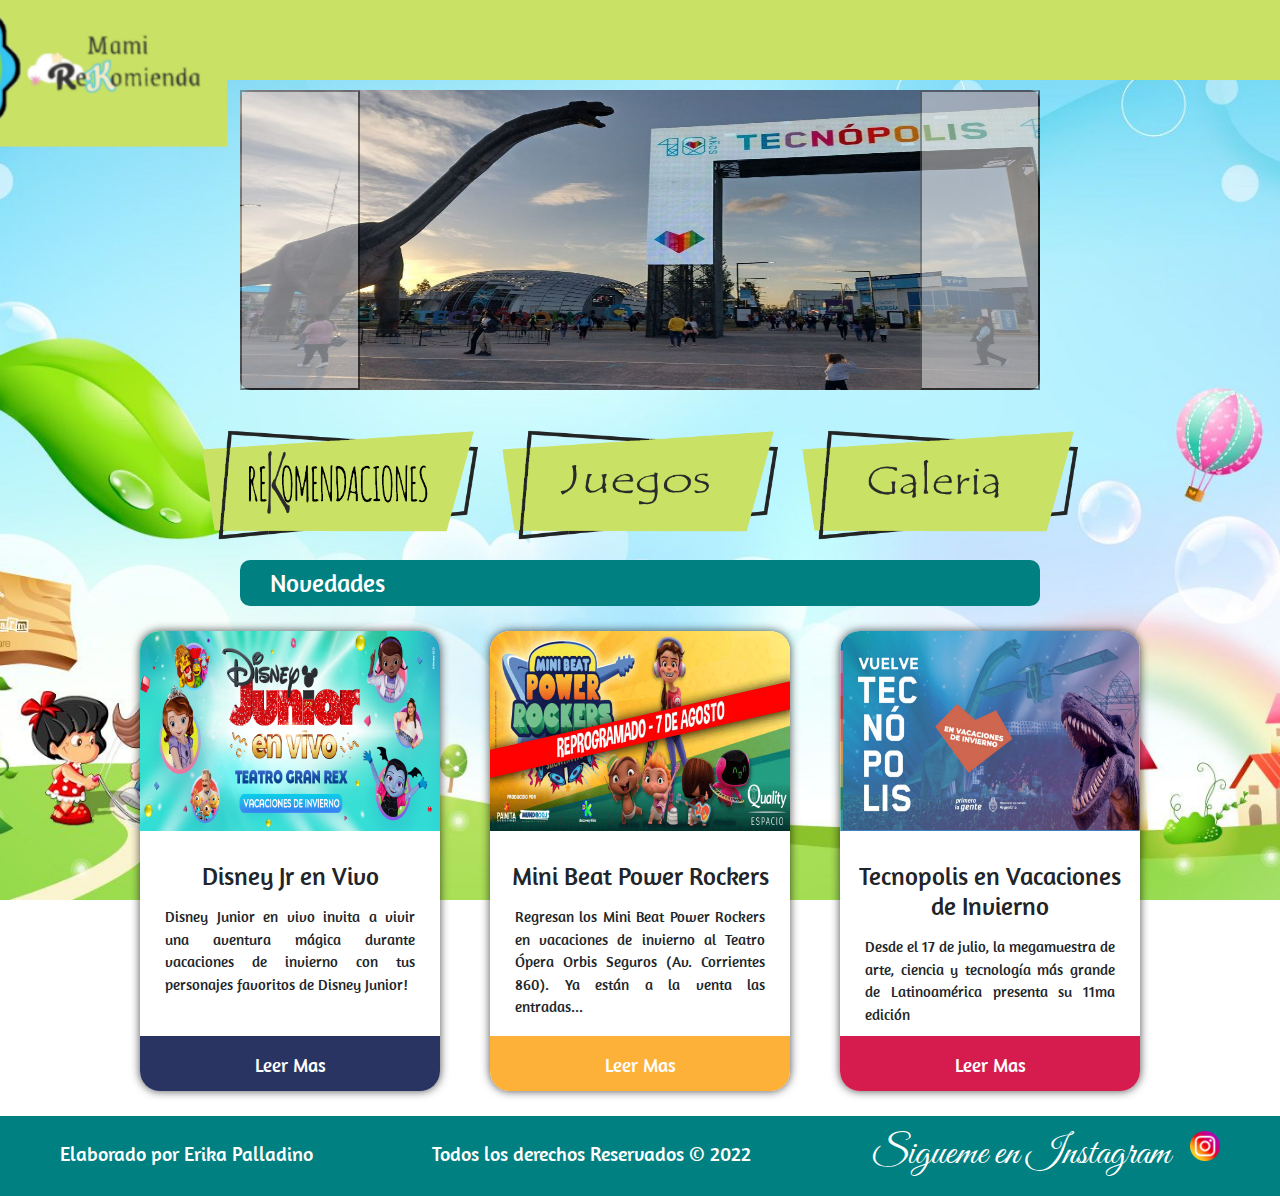
==== index.html @ ba893c43 "cambios generales" ====
<!DOCTYPE html>
<html lang="en">

<head>
    <meta charset="UTF-8">
    <meta http-equiv="X-UA-Compatible" content="IE=edge">
    <meta name="viewport" content="width=device-width, initial-scale=1.0">
    <title>MamiRekomienda</title>
    <link rel="icon" href="./assets/icons/mom.png">
    <link rel="preconnect" href="https://fonts.googleapis.com">
    <link rel="preconnect" href="https://fonts.gstatic.com" crossorigin>
    <link href="https://fonts.googleapis.com/css2?family=Amaranth:wght@400;700&family=Great+Vibes&display=swap" rel="stylesheet">
    <link rel="stylesheet" href="https://cdn.jsdelivr.net/npm/bootstrap@4.6.1/dist/css/bootstrap.min.css">
    <script src="https://cdn.jsdelivr.net/npm/bootstrap@4.6.1/dist/js/bootstrap.bundle.min.js"></script>
    <link rel="stylesheet" href="./css/styles.css">
</head>

<body>
    <header class="header">
        <div class="header__logo">
            <a href="./index.html"><img src="./assets/img/logo.png" alt="logo"></a>
        </div>
        <nav class="header__nav">
            <a class="header__nav-links" href="./index.html">Inicio</a>
            <a class="header__nav-links" href="./pages/sobreMi.html">Sobre Mi</a>
            <a class="header__nav-links" href="./pages/noticias.html">Noticias</a>
            <a class="header__nav-links" href="./pages/eventos.html">Eventos</a>
            <a class="header__nav-links" href="./pages/contacto.html"><button class="header__btn">Contacto</button></a>
        </nav>
    </header>
    <main class="container">
        <div id="carouselExampleControls" class="carousel slide" data-bs-ride="carousel">
            <div class="carousel-inner">
                <div class="carousel-item active">
                    <img src="./assets/img/imgSlide/tecnopolis1.jpg" class="d-block w-100" alt="...">
                </div>
                <div class="carousel-item">
                    <img src="./assets/img/imgSlide/actividades.jpg" class="d-block w-100" alt="...">
                </div>
                <div class="carousel-item">
                    <img src="./assets/img/imgSlide/mascotasylosniños.jpg" class="d-block w-100" alt="...">
                </div>
            </div>
            <button class="carousel-control-prev" type="button" data-bs-target="#carouselExampleControls" data-bs-slide="prev">
              <span class="carousel-control-prev-icon" aria-hidden="true"></span>
              <span class="visually-hidden">Previous</span>
            </button>
            <button class="carousel-control-next" type="button" data-bs-target="#carouselExampleControls" data-bs-slide="next">
              <span class="carousel-control-next-icon" aria-hidden="true"></span>
              <span class="visually-hidden">Next</span>
            </button>
        </div>
        <div class="info">
            <div>
                <img src="./assets/img/Rekomendaciones.png" alt="Recomendaciones" class="info__img">
            </div>
            <div>
                <img src="./assets/img/Juegos.png" alt="Juegos" class="info__img">
            </div>
            <div>
                <img src="./assets/img/Galeria.png" alt="Galeria" class="info__img">
            </div>
        </div>
        <h1 class="novedades__title">Novedades</h1>
        <div class="novedades">
            <div class="novedades__card card-1">
                <div class="novedades__card-header">
                    <img src="./assets/img/DisneyJr.png" class="novedades__card-img" alt="Disney Jr">
                </div>
                <div class="novedades__card-body">
                    <h3 class="novedades__card-titulo">Disney Jr en Vivo</h3>
                    <p class="novedades__card-texto">Disney Junior en vivo invita a vivir una aventura mágica durante vacaciones de invierno con tus personajes favoritos de Disney Junior!</p>
                </div>
                <div class="novedades__card-footer">
                    <a href="https://www.ticketek.com.ar/disney-junior-en-vivo/teatro-gran-rex" target="_blank">Leer Mas</a>
                </div>
            </div>
            <div class="novedades__card card-2">
                <div class="novedades__card-header">
                    <img src="./assets/img/powerRockers.png" class="novedades__card-img" alt="Power Rockers">
                </div>
                <div class="novedades__card-body">
                    <h3 class="novedades__card-titulo">Mini Beat Power Rockers</h3>
                    <p class="novedades__card-texto">Regresan los Mini Beat Power Rockers en vacaciones de invierno al Teatro Ópera Orbis Seguros (Av. Corrientes 860). Ya están a la venta las entradas...</p>
                </div>
                <div class="novedades__card-footer">
                    <a href="https://www.ticketek.com.ar/mini-beat-power-rockers/quality-espacio" target="_blank">Leer Mas</a>
                </div>
            </div>
            <div class="novedades__card card-3">
                <div class="novedades__card-header">
                    <img src="./assets/img/tecnopolis_vac_inv.PNG" class="novedades__card-img" alt="Tecnopolis">
                </div>
                <div class="novedades__card-body">
                    <h3 class="novedades__card-titulo">Tecnopolis en Vacaciones de Invierno</h3>
                    <p class="novedades__card-texto">Desde el 17 de julio, la megamuestra de arte, ciencia y tecnología más grande de Latinoamérica presenta su 11ma edición</p>
                </div>
                <div class="novedades__card-footer">
                    <a href="https://www.tecnopolis.gob.ar/argentinasoberana/" target="_blank">Leer Mas</a>
                </div>
            </div>
        </div>
    </main>
    <footer>
        <div class="main-footer">
            <p>Elaborado por Erika Palladino</p>
        </div>
        <div class="copyright">
            <p>Todos los derechos Reservados &copy; 2022</p>
        </div>
        <div class="red-social">
            <p>Sigueme en Instagram</p>
            <a href="https://www.instagram.com/mamirekomienda/ " target="_blank "><img src="./assets/icons/instagram.png" alt=""></a>
        </div>
    </footer>
    <script src="https://cdn.jsdelivr.net/npm/bootstrap@5.2.0/dist/js/bootstrap.bundle.min.js" integrity="sha384-A3rJD856KowSb7dwlZdYEkO39Gagi7vIsF0jrRAoQmDKKtQBHUuLZ9AsSv4jD4Xa" crossorigin="anonymous"></script>
</body>

</html>
---- css/styles.css ----
* {
    margin: 0;
    padding: 0;
    box-sizing: border-box;
    font-size: 62.5%;
    font-family: 'Amaranth', sans-serif;
    /* font-size: 1rem; */
}

body {
    background-image: url("../assets/img/infantil2.jpg");
    height: 100%;
    width: 100%;
    background-repeat: no-repeat;
    background-size: cover;
    background-attachment: fixed;
    background-position: center;
}

.container {
    min-height: calc(100vh - 8rem - 8rem);
}


/* ########## HEADER ########## */

.header {
    height: 80px;
    background-color: #c9e165;
}

.header__logo {
    cursor: pointer;
    margin-right: auto;
    height: 70px;
    width: auto;
    transition: all 0.3s;
}

.header__logo:hover {
    transform: scale(1.2);
}

.navbar {
    height: 80px;
    font-size: 6rem;
    z-index: 4;
}

.navbar-brand img {
    margin-left: 20px;
    width: auto;
    height: 60px;
    transition: all 0.3s;
}

.nav-link {
    margin-right: 20px;
    color: #008080!important;
}

.nav-link:hover {
    color: #FF5733!important;
}

.navbar-toogle {
    width: 10rem;
    height: 10rem;
}

.header__btn {
    color: white;
    padding: 0 9px;
    background-color: #FF5733;
    border: none;
    border-radius: 5rem;
    cursor: pointer;
    transition: all 0.3s ease 0s;
}

.header__btn:hover {
    background-color: #f0f3f4;
    color: #008080;
    transform: scale(1.1);
}


/* ########## PAGINA INICIO - SLIDER ##########*/

.slide {
    margin-top: 1rem;
    max-width: 80rem;
    margin: auto;
    margin-top: 10px;
}

.slide img {
    height: 30rem;
    border-radius: 10px;
}


/* ########## PAGINA DE INICIO - INFO ##########*/

.info {
    display: flex;
    justify-content: center;
    flex-wrap: wrap;
}

.info__img {
    display: flex;
    justify-content: center;
    align-items: center;
    max-width: 30rem;
    margin-top: 2rem;
}

.info__img:hover {
    transform: scale(1.2);
    transition: all 0.5s ease-in-out;
}


/* ########## PAGINA DE INICIO - SECCION NOVEDADES ########## */

.novedades {
    max-width: 120rem;
    margin: auto;
    display: flex;
    justify-content: center;
    flex-wrap: wrap;
}

.novedades__title {
    max-width: 80rem;
    margin: auto;
    background-color: #008080;
    padding: 8px;
    padding-left: 3rem;
    color: white;
    border-radius: 1rem;
}

.novedades__card {
    width: 30rem;
    height: 46rem;
    margin: 2.5rem;
    background-color: #fff;
    border-radius: 2rem;
    overflow: hidden;
    box-shadow: 0px 0px 10px rgba(0, 0, 0, 0.7);
    transition: all 500ms ease;
}

.novedades__card:hover {
    box-shadow: 5px 5px 20px rgba(0, 0, 0, 0.4);
    transform: translateY(-3%);
}

.novedades__card-header {
    width: 100%;
    height: 20rem;
    overflow: hidden;
}

.novedades__card-img {
    max-width: 100%;
    width: auto;
    height: 100%;
}

.novedades__card-body {
    height: 20rem;
    padding: 1.5rem;
}

.novedades__card-titulo {
    font-size: 2.5rem;
    margin: 15px 0;
    text-align: center;
}

.novedades__card-texto {
    font-size: 1.5rem;
    width: 25rem;
    margin: 0 auto;
    text-align: justify;
}

.novedades__card-footer {
    margin-top: 5px;
    text-align: center;
    font-size: 3rem;
    background-color: #FF5733;
}

.novedades__card-footer a {
    color: #fff;
    display: block;
    padding: 1.5rem;
    text-decoration: none;
}

.card-1 .novedades__card-footer {
    background-color: #293462;
}

.card-1 .novedades__card-footer:hover {
    background-color: #3AB4F2;
}

.card-1 .novedades__card-footer a:hover {
    color: #293462;
}

.card-2 .novedades__card-footer {
    background-color: #FEB139;
}

.card-2 .novedades__card-footer:hover {
    background-color: #F2DF3A;
}

.card-2 .novedades__card-footer a:hover {
    color: #0078AA;
}

.card-3 .novedades__card-footer {
    background-color: #D61C4E;
}

.card-3 .novedades__card-footer:hover {
    background-color: #66BFBF;
}

.card-3 .novedades__card-footer a:hover {
    color: #FF0063;
}


/* ######### PAGINA SOBRE MI #########*/

.sobreMi {
    margin: auto;
    max-width: 1000px;
    display: flex;
    justify-content: space-between;
    padding: 2rem;
}

.sobreMi__img {
    display: flex;
    justify-content: center;
}

.sobreMi__img img {
    max-width: 380px;
    height: auto;
    border-bottom-left-radius: 20px;
    border-top-left-radius: 20px;
}

.sobreMi__texto {
    font-size: 2.5rem;
    padding: 20px;
    background-image: linear-gradient(to right, rgba(229, 82, 14, 0.5) 50%, rgba(229, 82, 14) 100%);
    border-bottom-right-radius: 20px;
    border-top-right-radius: 20px;
}

.sobreMi__texto h1 {
    font-size: 3rem;
    text-align: center;
    background-color: #fff;
    margin: 2rem;
    max-width: 100%;
    color: #FF5733;
    border-radius: 10px;
}


/* ########## PAGINA NOTICIAS*/

.noticias {
    max-width: 120rem;
    margin: auto;
    padding: 2rem;
    display: grid;
    grid-template-columns: repeat(3, 1fr);
    gap: 2rem;
}

.noticia:nth-child(1) {
    grid-column: 1/4;
    display: grid;
    grid-template-columns: 3fr 1fr;
    border-radius: 20px;
}

.noticia:nth-child(1) img {
    height: 43rem;
    width: 100%;
    object-fit: cover;
    border-top-left-radius: 20px;
    border-top-right-radius: 20px;
}

.noticia:nth-child(2) {
    grid-column: 1/2;
    border-radius: 20px;
}

.noticia:nth-child(2) img {
    height: 30rem;
    width: 100%;
    object-fit: cover;
    border-top-left-radius: 20px;
    border-top-right-radius: 20px;
}

.noticia:nth-child(3) {
    grid-column: 2/3;
    border-radius: 20px;
}

.noticia:nth-child(3) img {
    height: 30rem;
    width: 100%;
    object-fit: cover;
    border-top-left-radius: 20px;
    border-top-right-radius: 20px;
}

.noticia:nth-child(4) {
    grid-column: 3/4;
    border-radius: 20px;
}

.noticia:nth-child(4) img {
    height: 30rem;
    width: 100%;
    object-fit: cover;
    border-top-left-radius: 20px;
    border-top-right-radius: 20px;
}

.noticia {
    background-color: #0078AA;
}

.noticia_texto {
    text-align: center;
    display: flex;
    flex-direction: column;
    justify-content: center;
    align-items: center;
    height: auto;
    color: #A5C9CA;
    padding: 2rem;
    font-size: 3rem;
}

.noticia_texto h3 {
    margin: 1rem;
    color: #fff;
}

.noticia_texto h4 {
    margin: 1rem;
    color: #fff;
}

.noticia_texto p {
    margin: 2rem;
    font-size: medium;
}

.noticia_texto a {
    text-decoration: none;
}

.noticia_btn {
    background-color: #8cbc00;
    display: block;
    color: #fff;
    text-transform: uppercase;
    font-weight: 900;
    padding: 1rem;
    transition: background-color .3s ease-out;
}

.noticia_btn:hover {
    background-color: #769c02
}


/* ######### PAGINA DE EVENTOS #########*/

.eventos__title {
    text-align: center;
    font-size: 3rem;
    background-color: #FF5733;
    max-width: 90rem;
    margin: 2rem auto;
    color: white;
    border-radius: 10px;
}

.carousel-link a {
    font-size: 1.5rem;
}

.cards {
    margin-bottom: 2rem;
}

.card:hover {
    box-shadow: 5px 5px 20px rgba(0, 0, 0, 0.4);
    transform: translateY(-3%);
}

.card-text {
    font-size: 1.5rem;
}

.card-link {
    font-size: 1.5rem;
    text-decoration: none;
    display: flex;
    justify-content: center;
    align-items: center;
    width: 100%;
    background-color: #2fb4cc;
    padding: 5px;
    color: #fff;
}


/* Eventos Cards */

.eventos {
    margin: auto;
    max-width: 1500px;
    margin-top: 20px;
    display: flex;
}

.eventos__card {
    width: 100%;
    margin: 20px;
    border-radius: 6px;
    overflow: hidden;
    background: #fff;
    box-shadow: 0px 1px 10px rgba(0, 0, 0, 0.2);
    cursor: default;
    transition: all 400ms ease;
}

.eventos__card:hover {
    box-shadow: 5px 5px 20px rgba(0, 0, 0, 0.4);
    transform: translateY(-3%);
}

.eventos__card img {
    width: 100%;
    height: 210px;
}

.card__content-eventos h3 {
    padding: 15px;
    text-align: center;
    font-weight: 400;
}

.card__content-eventos {
    padding: 15px;
    text-align: center;
}

.card__content-eventos a {
    text-decoration: none;
    display: inline-block;
    padding: 10px;
    margin-top: 10px;
    color: #2fb4cc;
    border: 1px solid #2fb4cc;
    border-radius: 4px;
    transition: all 400ms ease;
}

.card__content-eventos a:hover {
    background: #2fb4cc;
    color: white;
}


/*formulario de contacto*/

.contacto {
    max-width: 500px;
    margin: auto;
    background: rgba(229, 82, 14, 0.4);
    padding: 10px 20px;
    box-sizing: border-box;
    margin-top: 20px;
    border-radius: 10px;
}

.contacto__title {
    text-align: center;
    margin: auto;
    font-size: 30px;
    margin-bottom: 20px;
    color: #008080;
}

.contacto__input {
    width: 100%;
    margin-bottom: 20px;
    padding: 7px;
    box-sizing: border-box;
    font-size: 17px;
}

.contacto__textarea {
    width: 100%;
    height: 300px;
    max-width: 100%;
    max-height: 300px;
    margin-bottom: 20px;
    padding: 7px;
    box-sizing: border-box;
    font-size: 1.7rem;
    border: none;
}

.contacto__select p {
    color: #008080;
    font-size: 1.7rem;
}

.contacto__select select {
    width: 85%;
    height: 3.8rem;
    float: right;
    margin-bottom: 20px;
    color: #008080;
    font-size: 1.7rem;
}

.contacto__btn {
    width: 100%;
    background-color: #FF5733;
    color: white;
    padding: 20px;
    font-size: 1.7rem;
}

.contacto__btn:hover {
    cursor: pointer;
    background-color: #008080;
    background-color: rgba(255, 87, 51, 0.5);
    margin: 3rem auto;
    max-width: 50rem;
    border: 2px solid #FF5733;
    border-radius: 1.5rem;
}

.jumbotron {
    background-color: rgba(255, 87, 51, 0.2);
    padding: 1.5rem;
}

.jumbotron h1 {
    font-size: 3rem;
    text-align: center;
    color: #fff;
    text-shadow: 0px 1px #A5C9CA;
}

label,
input,
textarea,
select,
option,
input[type="submit"] {
    font-size: 1.4rem;
    margin-top: .3rem;
    color: #293462;
}

.contacto__form {
    padding: .5rem 1.5rem;
}

.btn-primary {
    width: 100%;
}


/* ########## FOOTER ########## */

footer {
    min-height: 8rem;
    background-color: #008080;
    color: white;
    display: flex;
    justify-content: space-around;
    align-items: center;
}

footer p {
    font-size: 2rem;
}

.main-footer {
    display: flex;
    padding-top: 5px;
}

.copyright {
    display: flex;
    padding-top: 5px;
}

.red-social {
    display: flex;
    padding-top: 5px;
}

.red-social img {
    display: flex;
    width: 3rem;
    padding-top: 7px;
}

.red-social p {
    display: flex;
    justify-content: center;
    align-items: center;
    padding-right: 2rem;
    font-family: 'Great Vibes', cursive;
    font-size: 4rem;
}


/* ########## RESPONSIVE ######### */

@media screen and (max-width: 965px) {
    .noticias {
        max-width: 120rem;
        margin: auto;
        padding: 2rem;
        display: grid;
        grid-template-columns: repeat(2, 1fr);
        gap: 2rem;
    }
    .noticia:nth-child(1) {
        grid-column: 1/3;
        display: grid;
        grid-template-columns: 1fr;
    }
    .noticia:nth-child(1) img {
        height: 30rem;
        width: 100%;
        object-fit: cover;
    }
    .noticia:nth-child(2) {
        grid-column: 1/2;
    }
    .noticia:nth-child(2) img {
        height: 30rem;
        width: 100%;
        object-fit: cover;
    }
    .noticia:nth-child(3) {
        grid-column: 2/3;
    }
    .noticia:nth-child(3) img {
        height: 30rem;
        width: 100%;
        object-fit: cover;
    }
    .noticia:nth-child(4) {
        grid-column: 1/3;
    }
    .noticia:nth-child(4) img {
        height: 30rem;
        width: 100%;
        object-fit: cover;
    }
}

@media screen and (max-width: 912px) {
    .sobreMi {
        margin: 20px auto;
        max-width: 100%;
        display: flex;
        flex-direction: column;
        width: auto;
        height: auto;
        padding: 0 30px;
    }
    .sobreMi__texto {
        max-width: 100%;
        margin: auto;
        border-bottom-right-radius: 20px;
        border-bottom-left-radius: 20px;
        border-top-right-radius: 0;
        border-top-left-radius: 0;
    }
    .sobreMi__img img {
        max-width: 100%;
        margin: auto;
        padding: 0 30px;
        border-bottom-right-radius: 0;
        border-bottom-left-radius: 0;
        border-top-right-radius: 20px;
        border-top-left-radius: 20px;
        background-image: linear-gradient(to right, rgba(229, 82, 14, 0.5) 50%, rgba(229, 82, 14) 100%);
    }
}

@media screen and (max-width: 768px) {
    footer {
        flex-direction: column;
    }
}

@media (max-width:700px) {
    .header {
        flex-direction: column;
    }
    .header__nav {
        padding: 10px 0;
    }
}

@media (max-width:700px) {
    footer {
        flex-direction: column;
    }
}

@media (max-width:480px) {
    .header {
        flex-direction: column;
    }
    .header__nav {
        display: flex;
        padding: 10px 0;
        justify-content: center;
    }
    .noticias {
        max-width: 120rem;
        margin: auto;
        padding: 2rem;
        display: grid;
        grid-template-columns: repeat(2, 1fr);
        gap: 2rem;
    }
    .noticia:nth-child(1) {
        grid-column: 1/3;
        display: grid;
        grid-template-columns: 1fr;
    }
    .noticia:nth-child(1) img {
        height: 30rem;
        width: 100%;
        object-fit: cover;
    }
    .noticia:nth-child(2) {
        grid-column: 1/3;
    }
    .noticia:nth-child(2) img {
        height: 30rem;
        width: 100%;
        object-fit: cover;
    }
    .noticia:nth-child(3) {
        grid-column: 1/3;
    }
    .noticia:nth-child(3) img {
        height: 30rem;
        width: 100%;
        object-fit: cover;
    }
    .noticia:nth-child(4) {
        grid-column: 1/3;
    }
    .noticia:nth-child(4) img {
        height: 30rem;
        width: 100%;
        object-fit: cover;
    }
}
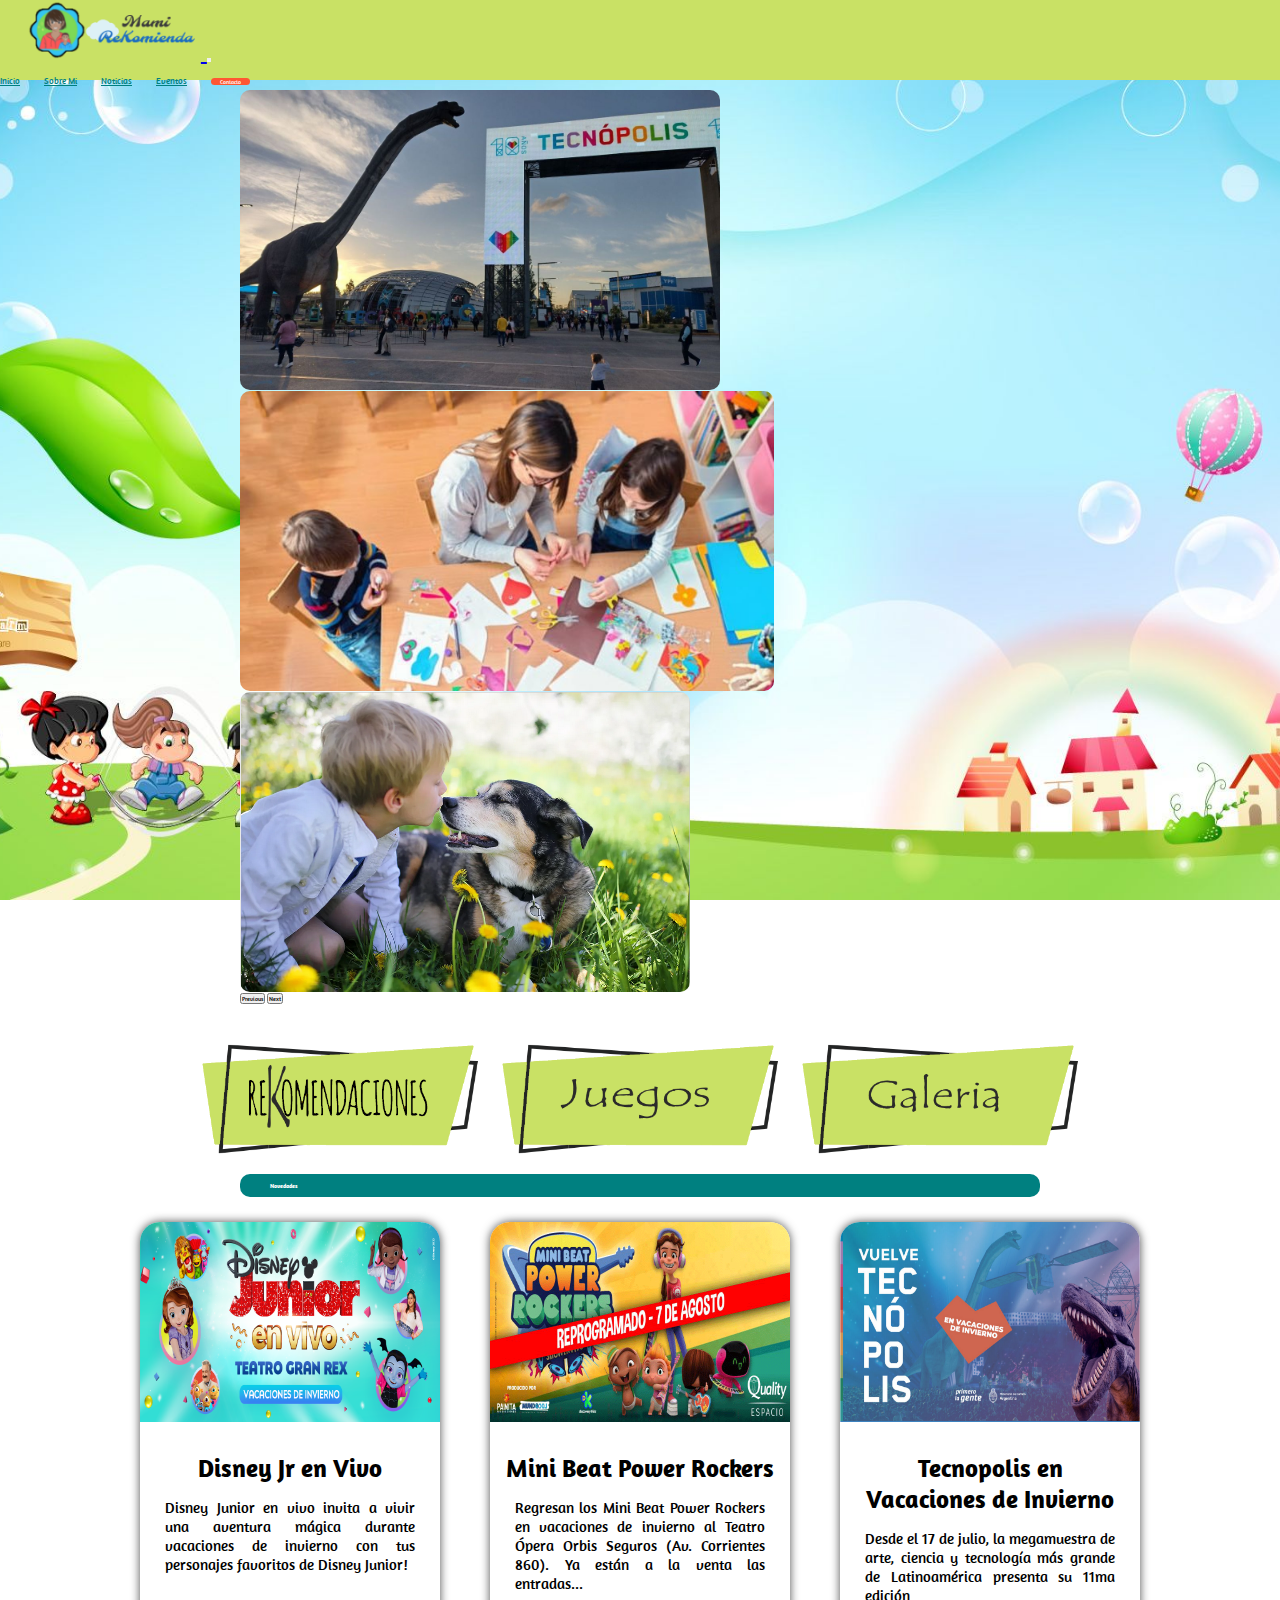
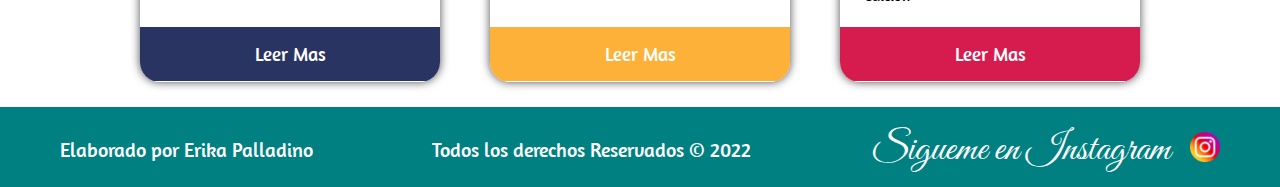
==== commit e1e75a3f: "cambios generales" ====
--- a/index.html
+++ b/index.html
@@ -10,23 +10,32 @@
     <link rel="preconnect" href="https://fonts.googleapis.com">
     <link rel="preconnect" href="https://fonts.gstatic.com" crossorigin>
     <link href="https://fonts.googleapis.com/css2?family=Amaranth:wght@400;700&family=Great+Vibes&display=swap" rel="stylesheet">
-    <link rel="stylesheet" href="https://cdn.jsdelivr.net/npm/bootstrap@4.6.1/dist/css/bootstrap.min.css">
-    <script src="https://cdn.jsdelivr.net/npm/bootstrap@4.6.1/dist/js/bootstrap.bundle.min.js"></script>
     <link rel="stylesheet" href="./css/styles.css">
+    <link href="https://cdn.jsdelivr.net/npm/bootstrap@5.2.0/dist/css/bootstrap.min.css" rel="stylesheet" integrity="sha384-gH2yIJqKdNHPEq0n4Mqa/HGKIhSkIHeL5AyhkYV8i59U5AR6csBvApHHNl/vI1Bx" crossorigin="anonymous">
 </head>
 
 <body>
-    <header class="header">
-        <div class="header__logo">
-            <a href="./index.html"><img src="./assets/img/logo.png" alt="logo"></a>
-        </div>
-        <nav class="header__nav">
-            <a class="header__nav-links" href="./index.html">Inicio</a>
-            <a class="header__nav-links" href="./pages/sobreMi.html">Sobre Mi</a>
-            <a class="header__nav-links" href="./pages/noticias.html">Noticias</a>
-            <a class="header__nav-links" href="./pages/eventos.html">Eventos</a>
-            <a class="header__nav-links" href="./pages/contacto.html"><button class="header__btn">Contacto</button></a>
-        </nav>
+    <header>
+        <div class="header">
+            <nav class="navbar navbar-expand-lg">
+                <div class="container-fluid">
+                    <a class="navbar-brand" href="./index.html">
+                        <img class="header__logo" src="./assets/img/logo_f.png" alt="">
+                    </a>
+                    <button class="navbar-toggler" type="button" data-bs-toggle="collapse" data-bs-target="#navbarNavAltMarkup" aria-controls="navbarNavAltMarkup" aria-expanded="false" aria-label="Toggle navigation">
+                    <span class="navbar-toggler-icon"></span>
+                  </button>
+                    <div class="collapse navbar-collapse justify-content-end" id="navbarNavAltMarkup">
+                        <div class="navbar-nav">
+                            <a class="nav-link" href="./index.html">Inicio</a>
+                            <a class="nav-link" href="./pages/sobreMi.html">Sobre Mi</a>
+                            <a class="nav-link" href="./pages/noticias.html">Noticias</a>
+                            <a class="nav-link" href="./pages/eventos.html">Eventos</a>
+                            <a class="nav-link" href="./pages/contacto.html"><button class="header__btn">Contacto</button></a>
+                        </div>
+                    </div>
+                </div>
+            </nav>
     </header>
     <main class="container">
         <div id="carouselExampleControls" class="carousel slide" data-bs-ride="carousel">
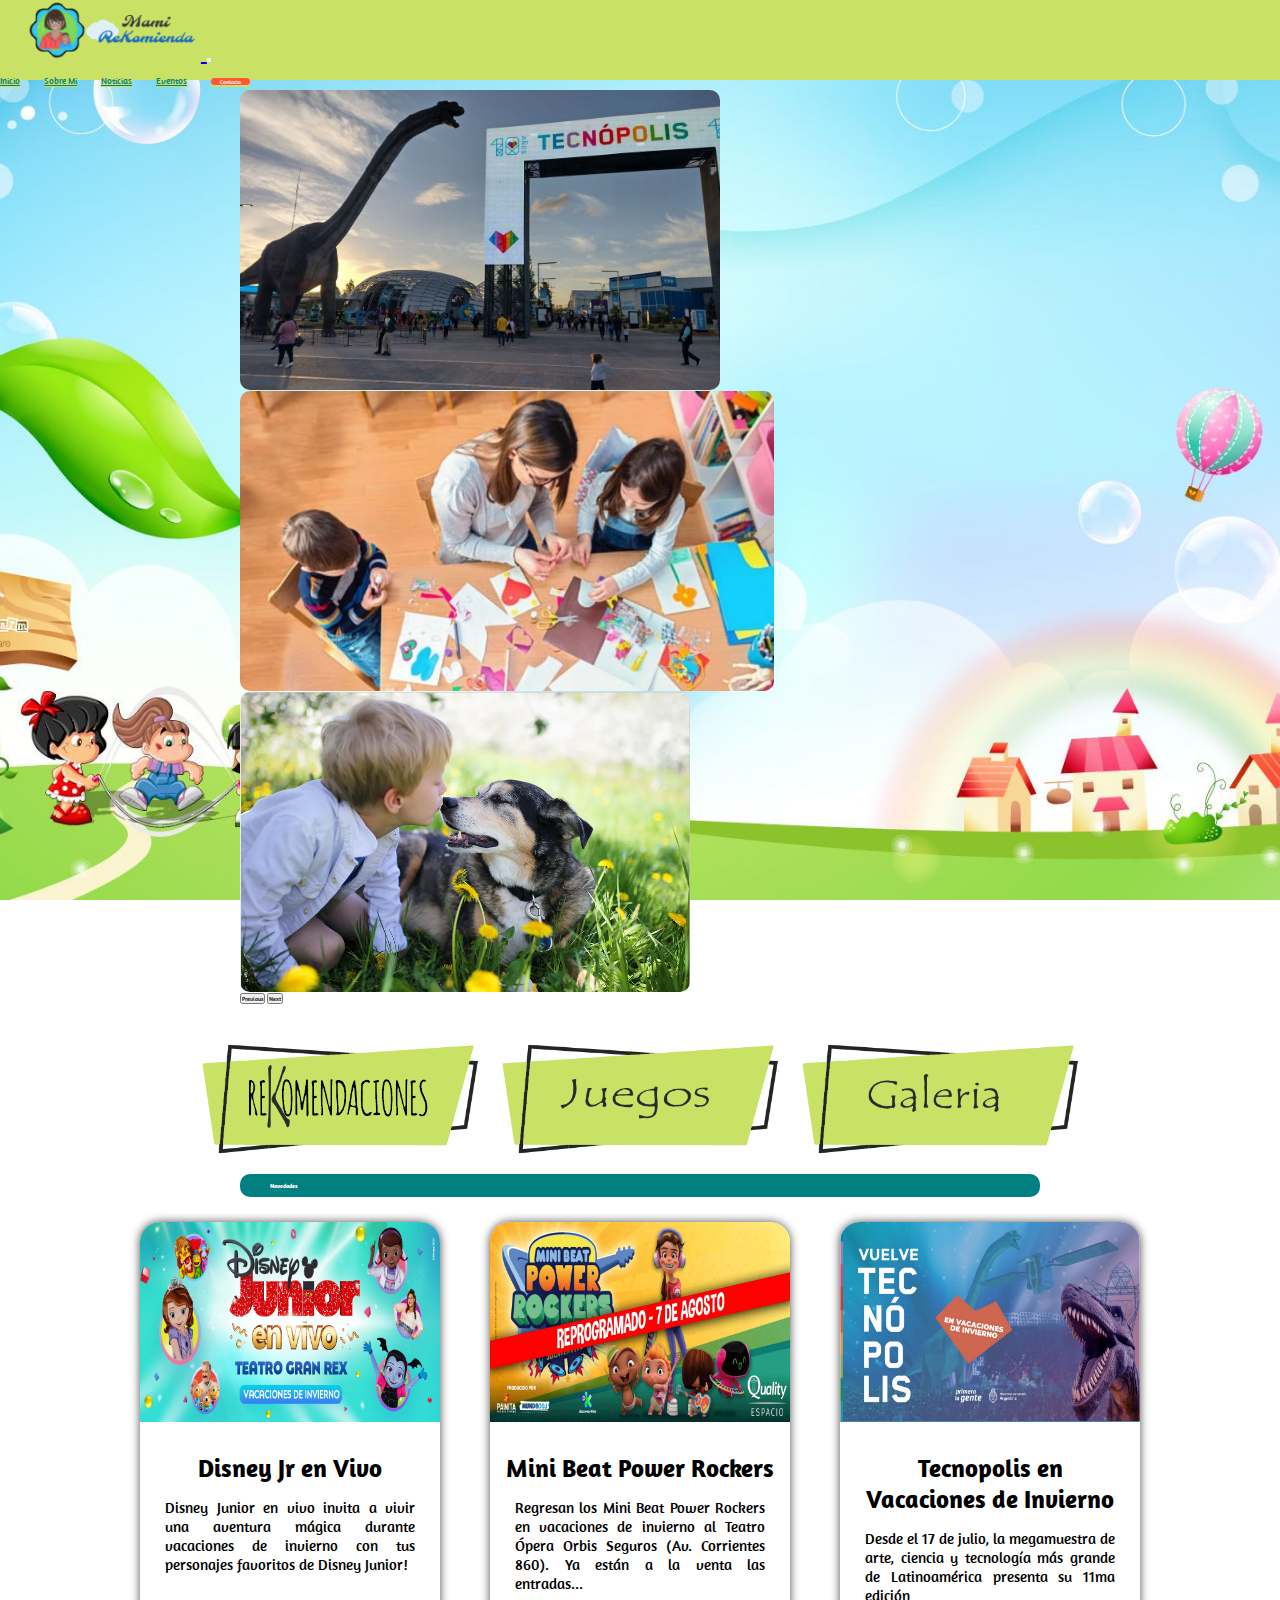
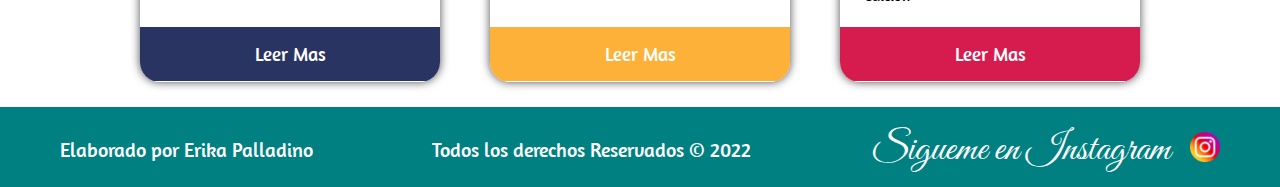
==== commit 3b9dd7a8: "agregando sass" ====
--- a/index.html
+++ b/index.html
@@ -10,7 +10,7 @@
     <link rel="preconnect" href="https://fonts.googleapis.com">
     <link rel="preconnect" href="https://fonts.gstatic.com" crossorigin>
     <link href="https://fonts.googleapis.com/css2?family=Amaranth:wght@400;700&family=Great+Vibes&display=swap" rel="stylesheet">
-    <link rel="stylesheet" href="./css/styles.css">
+    <link rel="stylesheet" href="./css/estilos.css">
     <link href="https://cdn.jsdelivr.net/npm/bootstrap@5.2.0/dist/css/bootstrap.min.css" rel="stylesheet" integrity="sha384-gH2yIJqKdNHPEq0n4Mqa/HGKIhSkIHeL5AyhkYV8i59U5AR6csBvApHHNl/vI1Bx" crossorigin="anonymous">
 </head>
 
--- a/css/estilos.css
+++ b/css/estilos.css
@@ -0,0 +1,538 @@
+* {
+  margin: 0;
+  padding: 0;
+  box-sizing: border-box;
+  font-size: 62.5%;
+  font-family: "Amaranth", sans-serif;
+  /* font-size: 1rem; */
+}
+
+body {
+  background-image: url("../assets/img/infantil2.jpg");
+  height: 100%;
+  width: 100%;
+  background-repeat: no-repeat;
+  background-size: cover;
+  background-attachment: fixed;
+  background-position: center;
+}
+
+.container {
+  min-height: calc(100vh - 8rem - 8rem);
+}
+
+.header {
+  height: 80px;
+  background-color: #c9e165;
+}
+.header .header__logo {
+  cursor: pointer;
+  margin-right: auto;
+  height: 70px;
+  width: auto;
+  transition: all 0.3s;
+}
+.header .header__logo:hover {
+  transform: scale(1.2);
+}
+
+.navbar {
+  height: 80px;
+  font-size: 6rem;
+  z-index: 4;
+}
+.navbar .navbar-brand img {
+  margin-left: 20px;
+  width: auto;
+  height: 60px;
+  transition: all 0.3s;
+}
+.navbar .nav-link {
+  margin-right: 20px;
+  color: #008080 !important;
+  background-color: #c9e165;
+  width: 75px;
+  text-align: center;
+}
+.navbar .nav-link:hover {
+  color: #FF5733 !important;
+}
+.navbar .navbar-toogle {
+  width: 10rem;
+  height: 10rem;
+}
+.navbar .header__btn {
+  color: white;
+  padding: 0 9px;
+  background-color: #FF5733;
+  border: none;
+  border-radius: 5rem;
+  cursor: pointer;
+  transition: all 0.3s ease 0s;
+}
+.navbar .header__btn:hover {
+  background-color: #f0f3f4;
+  color: #008080;
+  transform: scale(1.1);
+}
+
+.slide {
+  margin-top: 1rem;
+  max-width: 80rem;
+  margin: auto;
+  margin-top: 10px;
+}
+.slide img {
+  height: 30rem;
+  border-radius: 10px;
+}
+
+.info {
+  display: flex;
+  justify-content: center;
+  flex-wrap: wrap;
+}
+.info .info__img {
+  display: flex;
+  justify-content: center;
+  align-items: center;
+  max-width: 30rem;
+  margin-top: 2rem;
+}
+.info .info__img:hover {
+  transform: scale(1.2);
+  transition: all 0.5s ease-in-out;
+}
+
+.novedades__title {
+  max-width: 80rem;
+  margin: auto;
+  background-color: #008080;
+  padding: 8px;
+  padding-left: 3rem;
+  color: white;
+  border-radius: 1rem;
+}
+
+.novedades {
+  max-width: 120rem;
+  margin: auto;
+  display: flex;
+  justify-content: center;
+  flex-wrap: wrap;
+}
+.novedades .novedades__card {
+  width: 30rem;
+  height: 46rem;
+  margin: 2.5rem;
+  background-color: #fff;
+  border-radius: 2rem;
+  overflow: hidden;
+  box-shadow: 0px 0px 10px rgba(0, 0, 0, 0.7);
+  transition: all 500ms ease;
+}
+.novedades .novedades__card .novedades__card-header {
+  width: 100%;
+  height: 20rem;
+  overflow: hidden;
+}
+.novedades .novedades__card .novedades__card-img {
+  max-width: 100%;
+  width: auto;
+  height: 100%;
+}
+.novedades .novedades__card .novedades__card-body {
+  height: 20rem;
+  padding: 1.5rem;
+}
+.novedades .novedades__card .novedades__card-titulo {
+  font-size: 2.5rem;
+  margin: 15px 0;
+  text-align: center;
+}
+.novedades .novedades__card .novedades__card-texto {
+  font-size: 1.5rem;
+  width: 25rem;
+  margin: 0 auto;
+  text-align: justify;
+}
+.novedades .novedades__card .novedades__card-footer {
+  margin-top: 5px;
+  text-align: center;
+  font-size: 3rem;
+  background-color: #FF5733;
+}
+.novedades .novedades__card .novedades__card-footer a {
+  color: #fff;
+  display: block;
+  padding: 1.5rem;
+  text-decoration: none;
+}
+.novedades .novedades__card:hover {
+  box-shadow: 5px 5px 20px rgba(0, 0, 0, 0.4);
+  transform: translateY(-3%);
+}
+.novedades .card-1 .novedades__card-footer {
+  background-color: #293462;
+}
+.novedades .card-1 .novedades__card-footer:hover {
+  background-color: #3AB4F2;
+}
+.novedades .card-1 .novedades__card-footer a:hover {
+  color: #293462;
+}
+.novedades .card-2 .novedades__card-footer {
+  background-color: #FEB139;
+}
+.novedades .card-2 .novedades__card-footer:hover {
+  background-color: #F2DF3A;
+}
+.novedades .card-2 .novedades__card-footer a:hover {
+  color: #0078AA;
+}
+.novedades .card-3 .novedades__card-footer {
+  background-color: #D61C4E;
+}
+.novedades .card-3 .novedades__card-footer:hover {
+  background-color: #66BFBF;
+}
+.novedades .card-3 .novedades__card-footer a:hover {
+  color: #FF0063;
+}
+
+footer {
+  min-height: 8rem;
+  background-color: #008080;
+  color: white;
+  display: flex;
+  justify-content: space-around;
+  align-items: center;
+}
+footer p {
+  font-size: 2rem;
+}
+
+.main-footer {
+  display: flex;
+  padding-top: 5px;
+}
+
+.copyright {
+  display: flex;
+  padding-top: 5px;
+}
+
+.red-social {
+  display: flex;
+  padding-top: 5px;
+}
+.red-social img {
+  display: flex;
+  width: 3rem;
+  padding-top: 7px;
+}
+.red-social p {
+  display: flex;
+  justify-content: center;
+  align-items: center;
+  padding-right: 2rem;
+  font-family: "Great Vibes", cursive;
+  font-size: 4rem;
+}
+
+.sobreMi {
+  margin: auto;
+  max-width: 1000px;
+  display: flex;
+  justify-content: space-between;
+  padding: 2rem;
+}
+.sobreMi .sobreMi__img {
+  display: flex;
+  justify-content: center;
+}
+.sobreMi .sobreMi__img img {
+  max-width: 380px;
+  height: auto;
+  border-bottom-left-radius: 20px;
+  border-top-left-radius: 20px;
+}
+.sobreMi .sobreMi__texto {
+  font-size: 2.5rem;
+  padding: 20px;
+  background-image: linear-gradient(to right, rgba(229, 82, 14, 0.5) 50%, rgb(229, 82, 14) 100%);
+  border-bottom-right-radius: 20px;
+  border-top-right-radius: 20px;
+}
+.sobreMi .sobreMi__texto h1 {
+  font-size: 3rem;
+  text-align: center;
+  background-color: #fff;
+  margin: 2rem;
+  max-width: 100%;
+  color: #FF5733;
+  border-radius: 10px;
+}
+
+.noticias {
+  max-width: 120rem;
+  margin: auto;
+  padding: 2rem;
+  display: grid;
+  grid-template-columns: repeat(3, 1fr);
+  gap: 2rem;
+}
+.noticias .noticia {
+  background-color: #0078AA;
+}
+.noticias .noticia .noticia_texto {
+  text-align: center;
+  display: flex;
+  flex-direction: column;
+  justify-content: center;
+  align-items: center;
+  height: auto;
+  color: #A5C9CA;
+  padding: 2rem;
+  font-size: 3rem;
+}
+.noticias .noticia .noticia_texto h3 {
+  margin: 1rem;
+  color: #fff;
+}
+.noticias .noticia .noticia_texto h3 {
+  margin: 1rem;
+  color: #fff;
+}
+.noticias .noticia .noticia_texto p {
+  margin: 2rem;
+  font-size: medium;
+}
+.noticias .noticia .noticia_texto a {
+  text-decoration: none;
+}
+.noticias .noticia .noticia_texto .noticia_btn {
+  background-color: #8cbc00;
+  display: block;
+  color: #fff;
+  text-transform: uppercase;
+  font-weight: 900;
+  padding: 1rem;
+  transition: background-color 0.3s ease-out;
+}
+.noticias .noticia .noticia_texto .noticia_btn:hover {
+  background-color: #769c02;
+}
+.noticias .noticia:nth-child(1) {
+  grid-column: 1/4;
+  display: grid;
+  grid-template-columns: 3fr 1fr;
+  border-radius: 20px;
+}
+.noticias .noticia:nth-child(1) img {
+  height: 43rem;
+  width: 100%;
+  -o-object-fit: cover;
+     object-fit: cover;
+  border-top-left-radius: 20px;
+  border-bottom-left-radius: 20px;
+}
+.noticias .noticia:nth-child(2) {
+  grid-column: 1/2;
+  border-radius: 20px;
+}
+.noticias .noticia:nth-child(2) img {
+  height: 30rem;
+  width: 100%;
+  -o-object-fit: cover;
+     object-fit: cover;
+  border-top-left-radius: 20px;
+  border-top-right-radius: 20px;
+}
+.noticias .noticia:nth-child(3) {
+  grid-column: 2/3;
+  border-radius: 20px;
+}
+.noticias .noticia:nth-child(3) img {
+  height: 30rem;
+  width: 100%;
+  -o-object-fit: cover;
+     object-fit: cover;
+  border-top-left-radius: 20px;
+  border-top-right-radius: 20px;
+}
+.noticias .noticia:nth-child(4) {
+  grid-column: 3/4;
+  border-radius: 20px;
+}
+.noticias .noticia:nth-child(4) img {
+  height: 30rem;
+  width: 100%;
+  -o-object-fit: cover;
+     object-fit: cover;
+  border-top-left-radius: 20px;
+  border-top-right-radius: 20px;
+}
+
+.eventos__title {
+  text-align: center;
+  font-size: 3rem;
+  background-color: #FF5733;
+  max-width: 90rem;
+  margin: 2rem auto;
+  color: white;
+  border-radius: 10px;
+}
+
+.carousel-link a {
+  font-size: 1.5rem;
+}
+
+.cards {
+  margin-bottom: 2rem;
+}
+
+.card:hover {
+  box-shadow: 5px 5px 20px rgba(0, 0, 0, 0.4);
+  transform: translateY(-3%);
+}
+
+.card-text {
+  font-size: 1.5rem;
+}
+
+.card-link {
+  font-size: 1.5rem;
+  text-decoration: none;
+  display: flex;
+  justify-content: center;
+  align-items: center;
+  width: 100%;
+  background-color: #2fb4cc;
+  padding: 5px;
+  color: #fff;
+}
+
+.contacto {
+  max-width: 500px;
+  margin: auto;
+  background: rgba(229, 82, 14, 0.4);
+  padding: 10px 20px;
+  box-sizing: border-box;
+  margin-top: 20px;
+  border-radius: 10px;
+}
+.contacto .jumbotron {
+  background-color: rgba(255, 87, 51, 0.2);
+  padding: 1.5rem;
+}
+.contacto .jumbotron h1 {
+  font-size: 3rem;
+  text-align: center;
+  color: #fff;
+  text-shadow: 0px 1px #A5C9CA;
+}
+.contacto .contacto__form {
+  padding: 0.5rem 1.5rem;
+}
+.contacto .contacto__form label,
+.contacto .contacto__form input,
+.contacto .contacto__form textarea,
+.contacto .contacto__form select,
+.contacto .contacto__form option,
+.contacto .contacto__form input[type=submit] {
+  font-size: 1.4rem;
+  margin-top: 0.3rem;
+  color: #293462;
+}
+.contacto .contacto__form .btn-primary {
+  width: 100%;
+}
+
+@media screen and (max-width: 965px) {
+  .noticias {
+    max-width: 120rem;
+    margin: auto;
+    padding: 2rem;
+    display: grid;
+    grid-template-columns: repeat(2, 1fr);
+    gap: 2rem;
+  }
+  .noticias .noticia:nth-child(1) {
+    grid-column: 1/3;
+    display: grid;
+    grid-template-columns: 1fr;
+    border-top-right-radius: 20px;
+    border-top-left-radius: 20px;
+  }
+  .noticias .noticia:nth-child(1) img {
+    height: 30rem;
+    width: 100%;
+    -o-object-fit: cover;
+       object-fit: cover;
+    border-top-left-radius: 20px;
+    border-top-right-radius: 20px;
+    border-bottom-left-radius: 0;
+  }
+  .noticias .noticia:nth-child(2) {
+    grid-column: 1/2;
+  }
+  .noticias .noticia:nth-child(2) img {
+    height: 30rem;
+    width: 100%;
+    -o-object-fit: cover;
+       object-fit: cover;
+  }
+  .noticias .noticia:nth-child(3) {
+    grid-column: 2/3;
+  }
+  .noticias .noticia:nth-child(3) img {
+    height: 30rem;
+    width: 100%;
+    -o-object-fit: cover;
+       object-fit: cover;
+  }
+  .noticias .noticia:nth-child(4) {
+    grid-column: 1/3;
+  }
+  .noticias .noticia:nth-child(4) img {
+    height: 30rem;
+    width: 100%;
+    -o-object-fit: cover;
+       object-fit: cover;
+  }
+}
+@media screen and (max-width: 912px) {
+  .sobreMi {
+    margin: 20px auto;
+    max-width: 100%;
+    display: flex;
+    flex-direction: column;
+    width: auto;
+    height: auto;
+    padding: 0 30px;
+  }
+  .sobreMi .sobreMi__img img {
+    max-width: 100%;
+    margin: auto;
+    padding: 0 30px;
+    border-bottom-right-radius: 0;
+    border-bottom-left-radius: 0;
+    border-top-right-radius: 20px;
+    border-top-left-radius: 20px;
+    background-image: linear-gradient(to right, rgba(229, 82, 14, 0.5) 50%, rgb(229, 82, 14) 100%);
+  }
+  .sobreMi .sobreMi__texto {
+    max-width: 100%;
+    margin: auto;
+    border-bottom-right-radius: 20px;
+    border-bottom-left-radius: 20px;
+    border-top-right-radius: 0;
+    border-top-left-radius: 0;
+  }
+}
+@media screen and (max-width: 768px) {
+  footer {
+    flex-direction: column;
+  }
+}/*# sourceMappingURL=estilos.css.map */